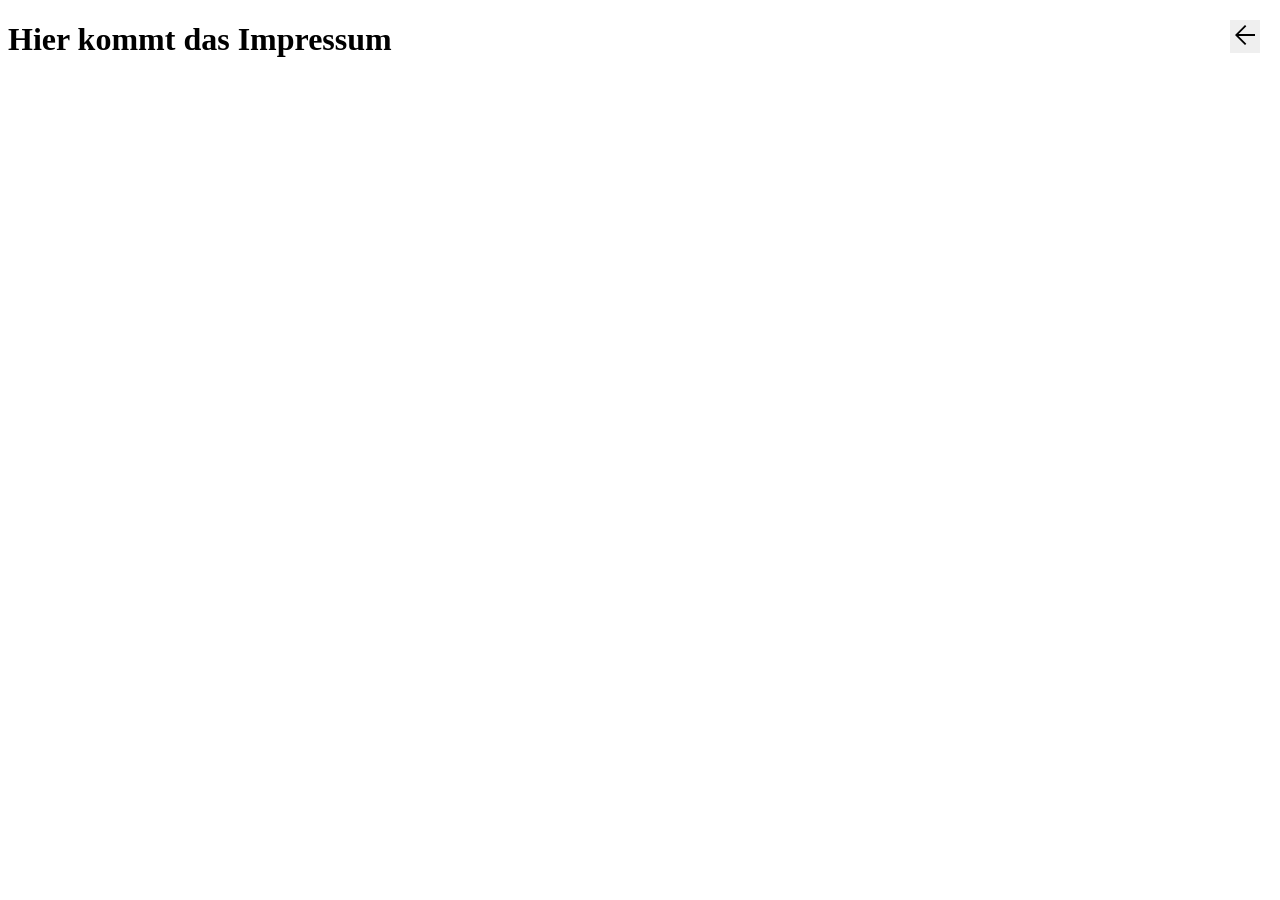
==== html/impressum.html @ 3a0c16d8 "new favicon added, impressum.html added, burger menu ingame added, controls overlay with information" ====
<!DOCTYPE html>
<html lang="en">

<head>
    <meta charset="UTF-8">
    <meta name="viewport" content="width=device-width, initial-scale=1.0">
    <link rel="stylesheet" href="../stylesheets/impressum.css">
    <title>Impressum</title>
    <link rel="icon" type="image/x-icon" href="../icons/shark_favicon.png">


</head>

<body>
    <button onclick="window.location.href='../index.html';" class="back-to-main"><img class="back-to-main-img" src="../icons/arrow_back.svg" alt=""></button>


    <h1>Hier kommt das Impressum</h1>

</body>

</html>
---- stylesheets/impressum.css ----
.back-to-main {
    position: absolute;
    top: 20px;
    right: 20px;
    border-width: unset;
    border-style: unset;
    padding-inline: unset;
    padding-block: unset;
}

.back-to-main:hover {
    cursor: pointer;
    scale: 1.2;
}

.back-to-main-img {
    width: 30px;
}
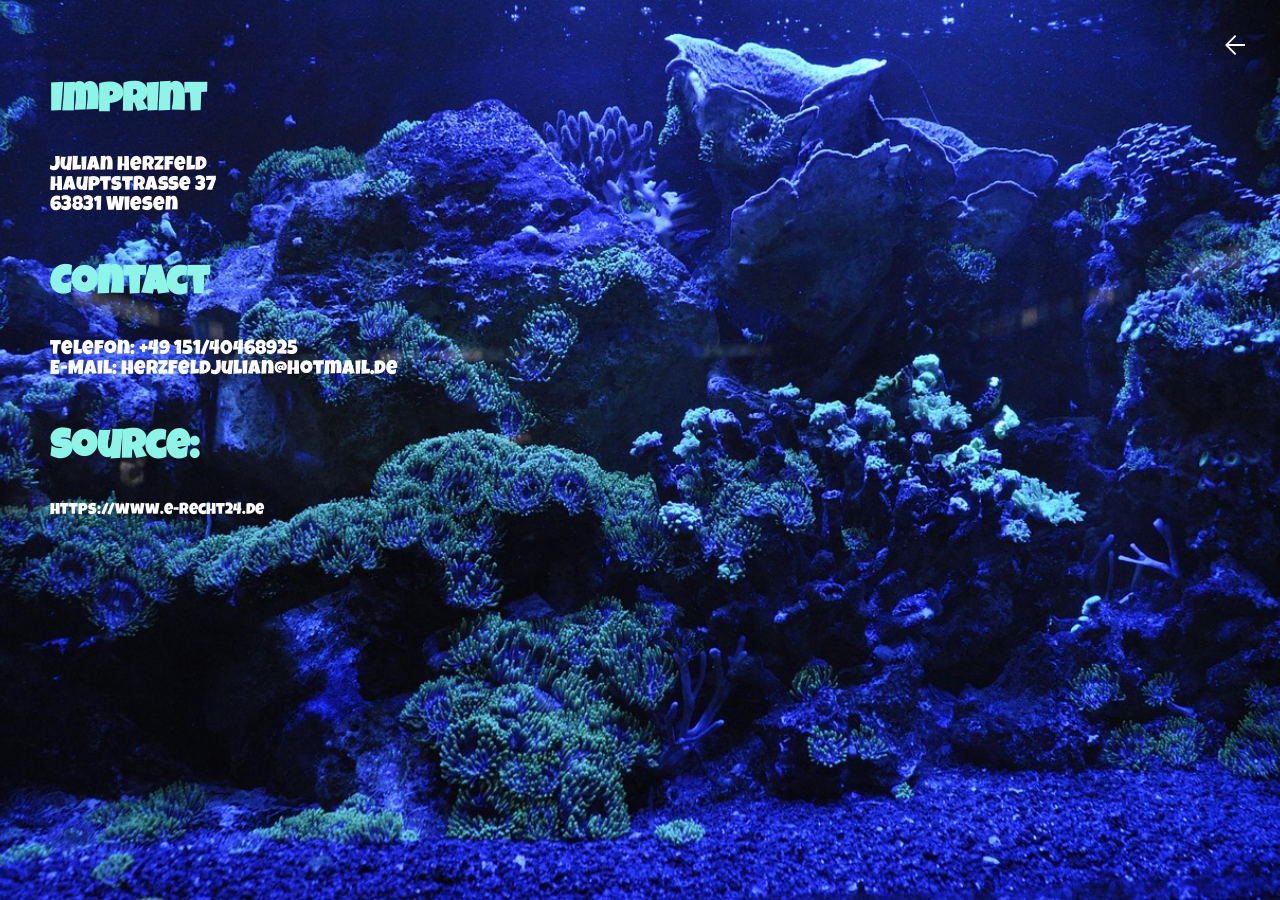
==== commit 39b87d47: "controls overlay adjusted, character snore sound added, consol.log removed, comments removed, dokume" ====
--- a/html/impressum.html
+++ b/html/impressum.html
@@ -12,10 +12,29 @@
 </head>
 
 <body>
-    <button onclick="window.location.href='../index.html';" class="back-to-main"><img class="back-to-main-img" src="../icons/arrow_back.svg" alt=""></button>
 
+    <div class="page-wrapper">
+        <button onclick="window.location.href='../index.html';" class="back-to-main"><img class="back-to-main-img"
+                src="../icons/arrow_back.svg" alt=""></button>
 
-    <h1>Hier kommt das Impressum</h1>
+        <div class="main-content">
+            <h2>Imprint</h2>
+
+            <p>Julian Herzfeld <br>
+                Hauptstraße 37 <br>
+                63831 Wiesen
+            </p>
+
+            <h2>Contact</h2>
+
+            <p>Telefon: +49 151/40468925 <br>
+                E-Mail: herzfeldjulian@hotmail.de
+            </p>
+
+            <h2>Source:</h2>
+            <a href="https://www.e-recht24.de" target="_blank">https://www.e-recht24.de</a>
+        </div>
+    </div>
 
 </body>
 
--- a/stylesheets/impressum.css
+++ b/stylesheets/impressum.css
@@ -1,16 +1,66 @@
+@font-face {
+    font-family: 'Luckiest';
+    src: url('../img/5.Font/Luckiest_Guy/LuckiestGuy-Regular.ttf') format('truetype');
+}
+
+body {
+    margin: 0;
+    font-family: 'Luckiest';
+    min-height: 100vh;
+    background-image: url('../img/3. Background/under_water_4.jpg');
+    background-repeat: no-repeat;
+    background-size: cover;
+    background-position: center;
+}
+
+.page-wrapper {
+    max-width: 1920px;
+    margin: 0 auto;
+    box-sizing: border-box;
+    position: relative;
+}
+
+h2 {
+    color: rgb(141 245 231);
+    font-size: 40px;
+}
+
+.main-content {
+    margin: 0;
+    padding: 50px;
+    box-sizing: border-box;
+}
+
+p {
+    margin-bottom: 50px;
+    font-size: 20px;
+    color: #FFFFFF;
+}
+
+a {
+    text-decoration: none;
+    color: #FFFFFF;
+}
+
+a:hover {
+    text-decoration: underline;
+    color: rgb(117, 205, 255);
+}
+
 .back-to-main {
     position: absolute;
-    top: 20px;
-    right: 20px;
+    top: 30px;
+    right: 30px;
     border-width: unset;
     border-style: unset;
     padding-inline: unset;
     padding-block: unset;
+    background-color: unset;
 }
 
 .back-to-main:hover {
     cursor: pointer;
-    scale: 1.2;
+    transform: scale(1.2);
 }
 
 .back-to-main-img {
